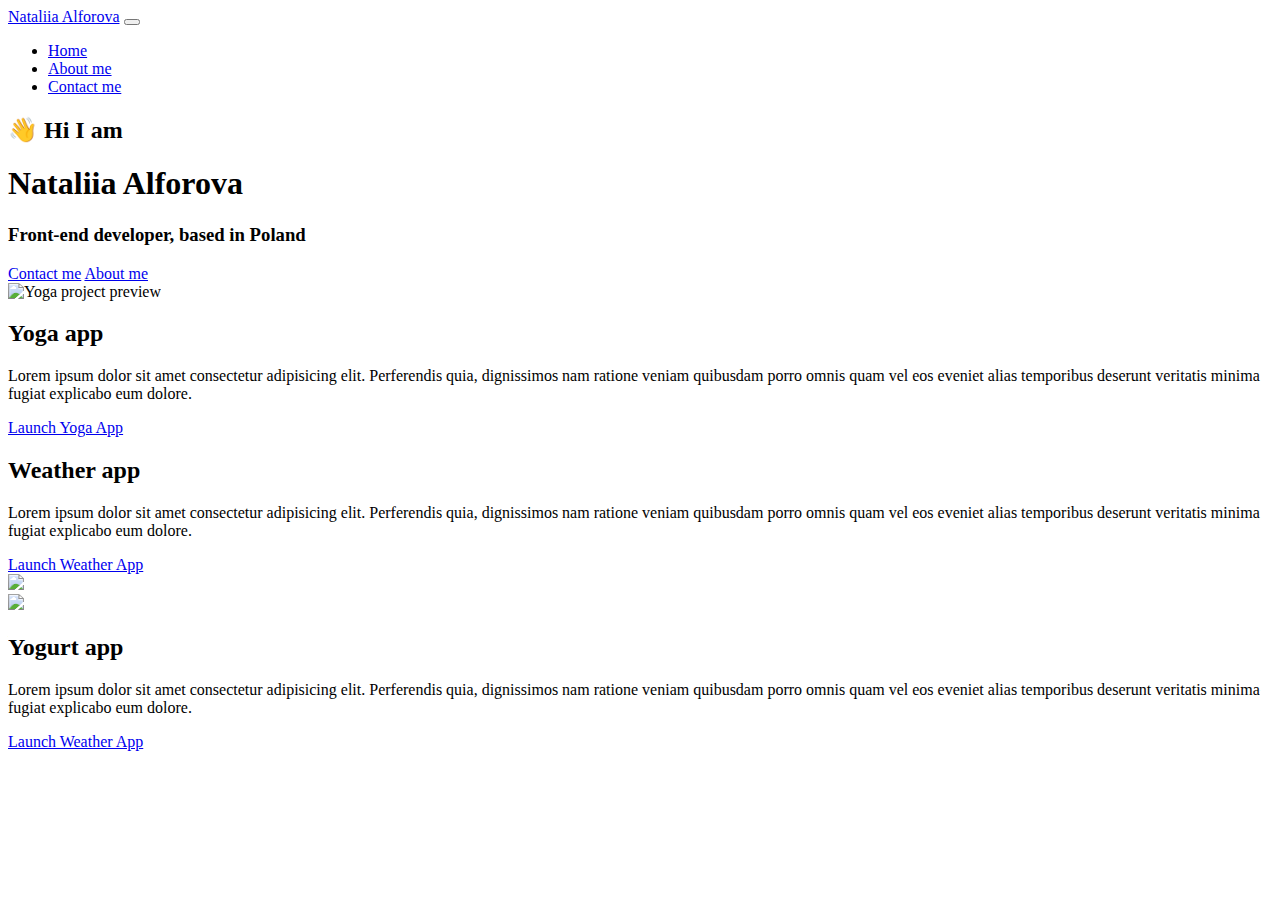
==== index.html @ e726b221 "Create index.html" ====
<!DOCTYPE html>
<html lang="en">
  <head>
    <meta charset="UTF-8" />
    <meta http-equiv="X-UA-Compatible" content="IE=edge" />
    <meta name="viewport" content="width=device-width, initial-scale=1.0" />
    <title>Front-end developer - Nataliia Alforova</title>
    <link
      href="https://cdn.jsdelivr.net/npm/bootstrap@5.0.0-beta2/dist/css/bootstrap.min.css"
      rel="stylesheet"
      integrity="sha384-BmbxuPwQa2lc/FVzBcNJ7UAyJxM6wuqIj61tLrc4wSX0szH/Ev+nYRRuWlolflfl"
      crossorigin="anonymous"
    />
    <script
      src="https://cdn.jsdelivr.net/npm/bootstrap@5.0.0-beta2/dist/js/bootstrap.bundle.min.js"
      integrity="sha384-b5kHyXgcpbZJO/tY9Ul7kGkf1S0CWuKcCD38l8YkeH8z8QjE0GmW1gYU5S9FOnJ0"
      crossorigin="anonymous"
    ></script>
    <meta
      name="description"
      content="About Nataliia Alforova, a front-end developer based in Gdańsk, Poland, check out her projects and contact her for job inquiries"
    />
    <link rel="stylesheet" href="/style.css" />
  </head>
  <body>
    <nav class="navbar navbar-expand-lg navbar-light bg-light fixed-top">
      <div class="container">
        <a class="navbar-brand" href="/" title="Homepage">Nataliia Alforova</a>
        <button
          class="navbar-toggler"
          type="button"
          data-bs-toggle="collapse"
          data-bs-target="#navbarNav"
          aria-controls="navbarNav"
          aria-expanded="false"
          aria-label="Toggle navigation"
        >
          <span class="navbar-toggler-icon"></span>
        </button>
        <div class="collapse navbar-collapse" id="navbarNav">
          <ul class="navbar-nav">
            <li class="nav-item">
              <a
                class="nav-link active"
                aria-current="page"
                href="/"
                title="Homepage"
                >Home</a
              >
            </li>
            <li class="nav-item">
              <a
                class="nav-link"
                href="/about.html"
                title="About Nataliia Alforova"
                >About me</a
              >
            </li>
            <li class="nav-item">
              <a
                class="nav-link"
                href="/about.html#contact"
                title="Contact Nataliia Alforova"
                >Contact me</a
              >
            </li>
          </ul>
        </div>
      </div>
    </nav>
    <h2 class="text-center">👋 Hi I am</h2>
    <h1 class="text-center">Nataliia Alforova</h1>
    <h3 class="text-center">Front-end developer, based in Poland</h3>
    <div class="navigation-links mb-5">
      <a
        href="/about.html#contact"
        class="primary-link"
        title="Contact Nataliia Alforova"
        >Contact me</a
      >
      <a
        href="about.html"
        class="secondary-link"
        title="About Nataliia Alforova"
        >About me</a
      >
    </div>
    <div class="container">
      <div class="row mb-5">
        <div class="col d-none d-lg-block">
          <img
            src="images/yoga.png"
            class="img-fluid rounded"
            alt="Yoga project preview"
          />
        </div>
        <div class="col-6">
          <h2 class="mb-3">Yoga app</h2>
          <p>
            Lorem ipsum dolor sit amet consectetur adipisicing elit. Perferendis
            quia, dignissimos nam ratione veniam quibusdam porro omnis quam vel
            eos eveniet alias temporibus deserunt veritatis minima fugiat
            explicabo eum dolore.
          </p>
          <div class="mt-5">
            <a href="#" class="primary-link">Launch Yoga App</a>
          </div>
        </div>
      </div>
      <div class="row mt-5">
        <div class="col-6">
          <h2 class="mb-3">Weather app</h2>
          <p>
            Lorem ipsum dolor sit amet consectetur adipisicing elit. Perferendis
            quia, dignissimos nam ratione veniam quibusdam porro omnis quam vel
            eos eveniet alias temporibus deserunt veritatis minima fugiat
            explicabo eum dolore.
          </p>
          <div class="mt-5">
            <a href="#" class="primary-link">Launch Weather App</a>
          </div>
        </div>
        <div class="col-6">
          <img
            src="images/weather.png"
            class="img-fluid rounded d-none d-sm-block"
          />
        </div>
      </div>
      <div class="row mt-5">
        <div class="col-6">
          <img
            src="images/yogurt.png"
            class="img-fluid rounded d-none d-sm-block"
          />
        </div>
        <div class="col-6">
          <h2 class="mb-3">Yogurt app</h2>
          <p>
            Lorem ipsum dolor sit amet consectetur adipisicing elit. Perferendis
            quia, dignissimos nam ratione veniam quibusdam porro omnis quam vel
            eos eveniet alias temporibus deserunt veritatis minima fugiat
            explicabo eum dolore.
          </p>
          <div class="mt-5">
            <a href="#" class="primary-link">Launch Weather App</a>
          </div>
        </div>
      </div>
    </div>
  </body>
</html>
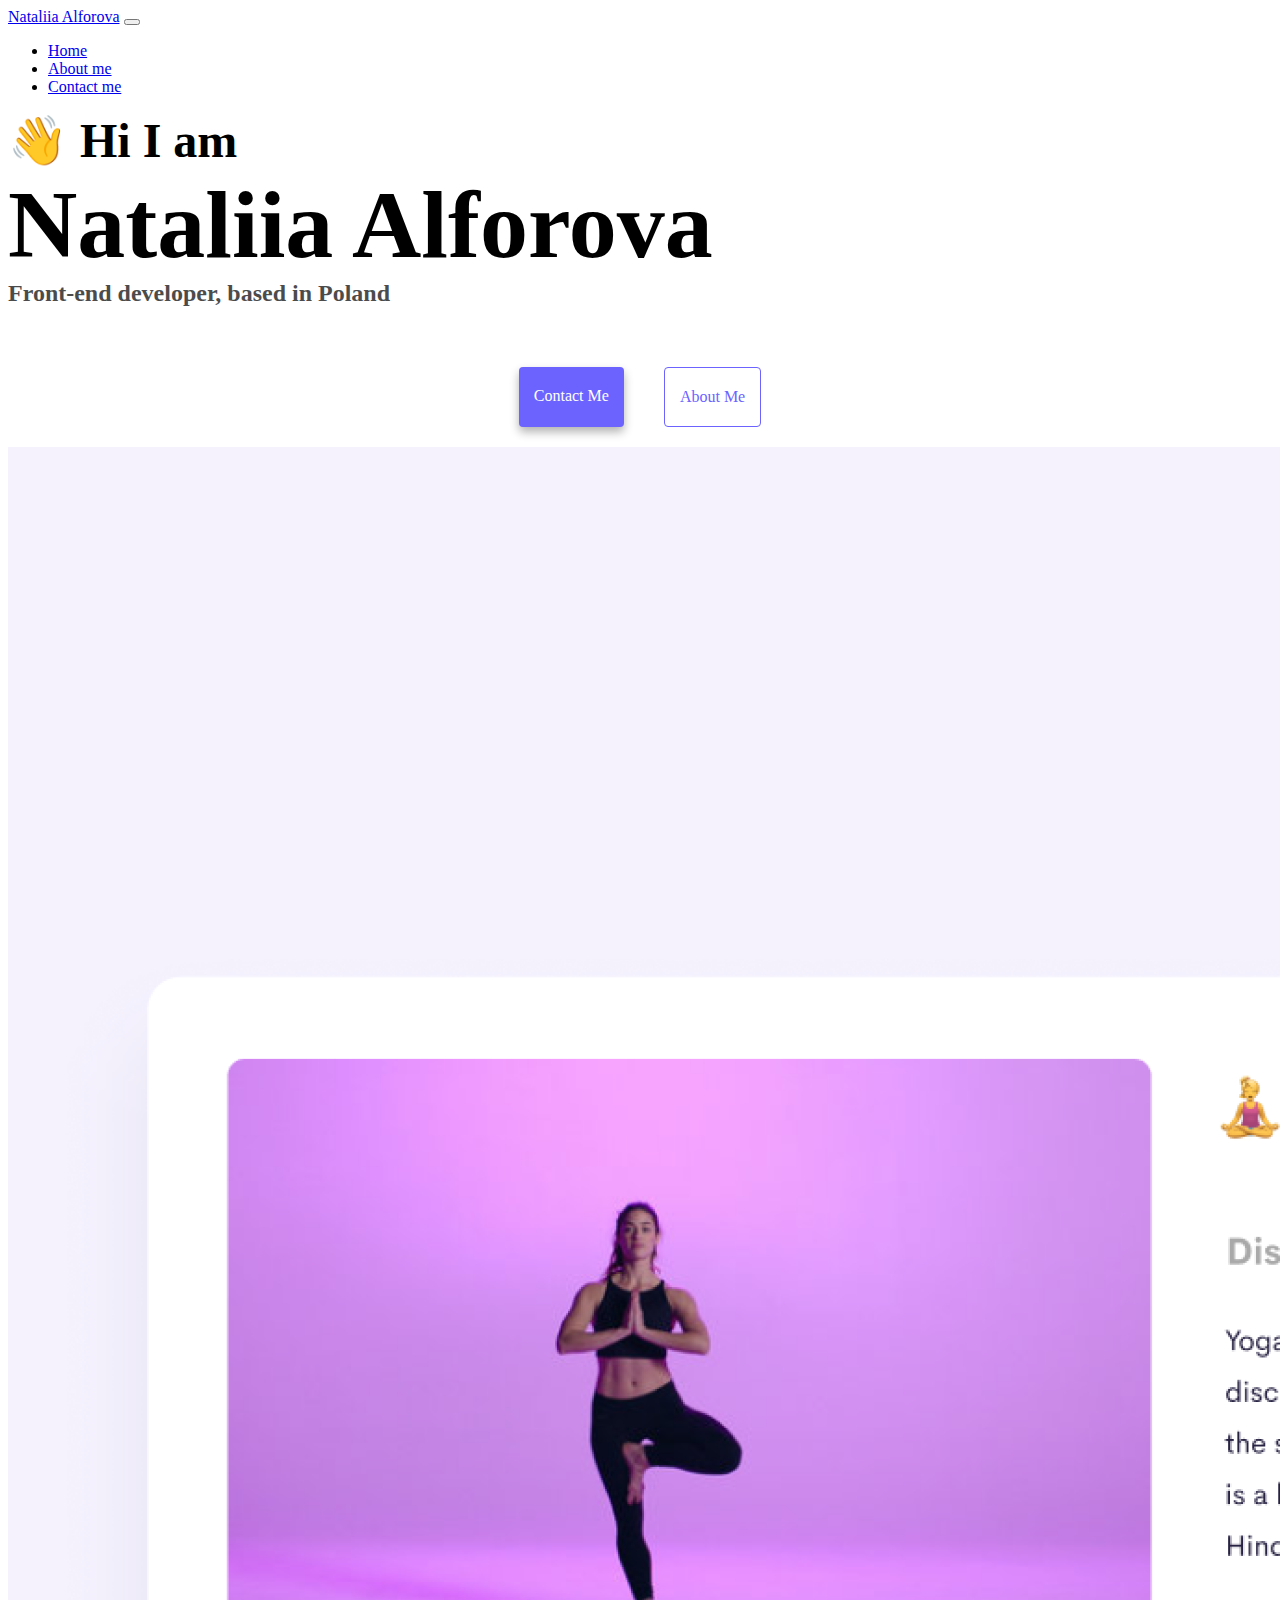
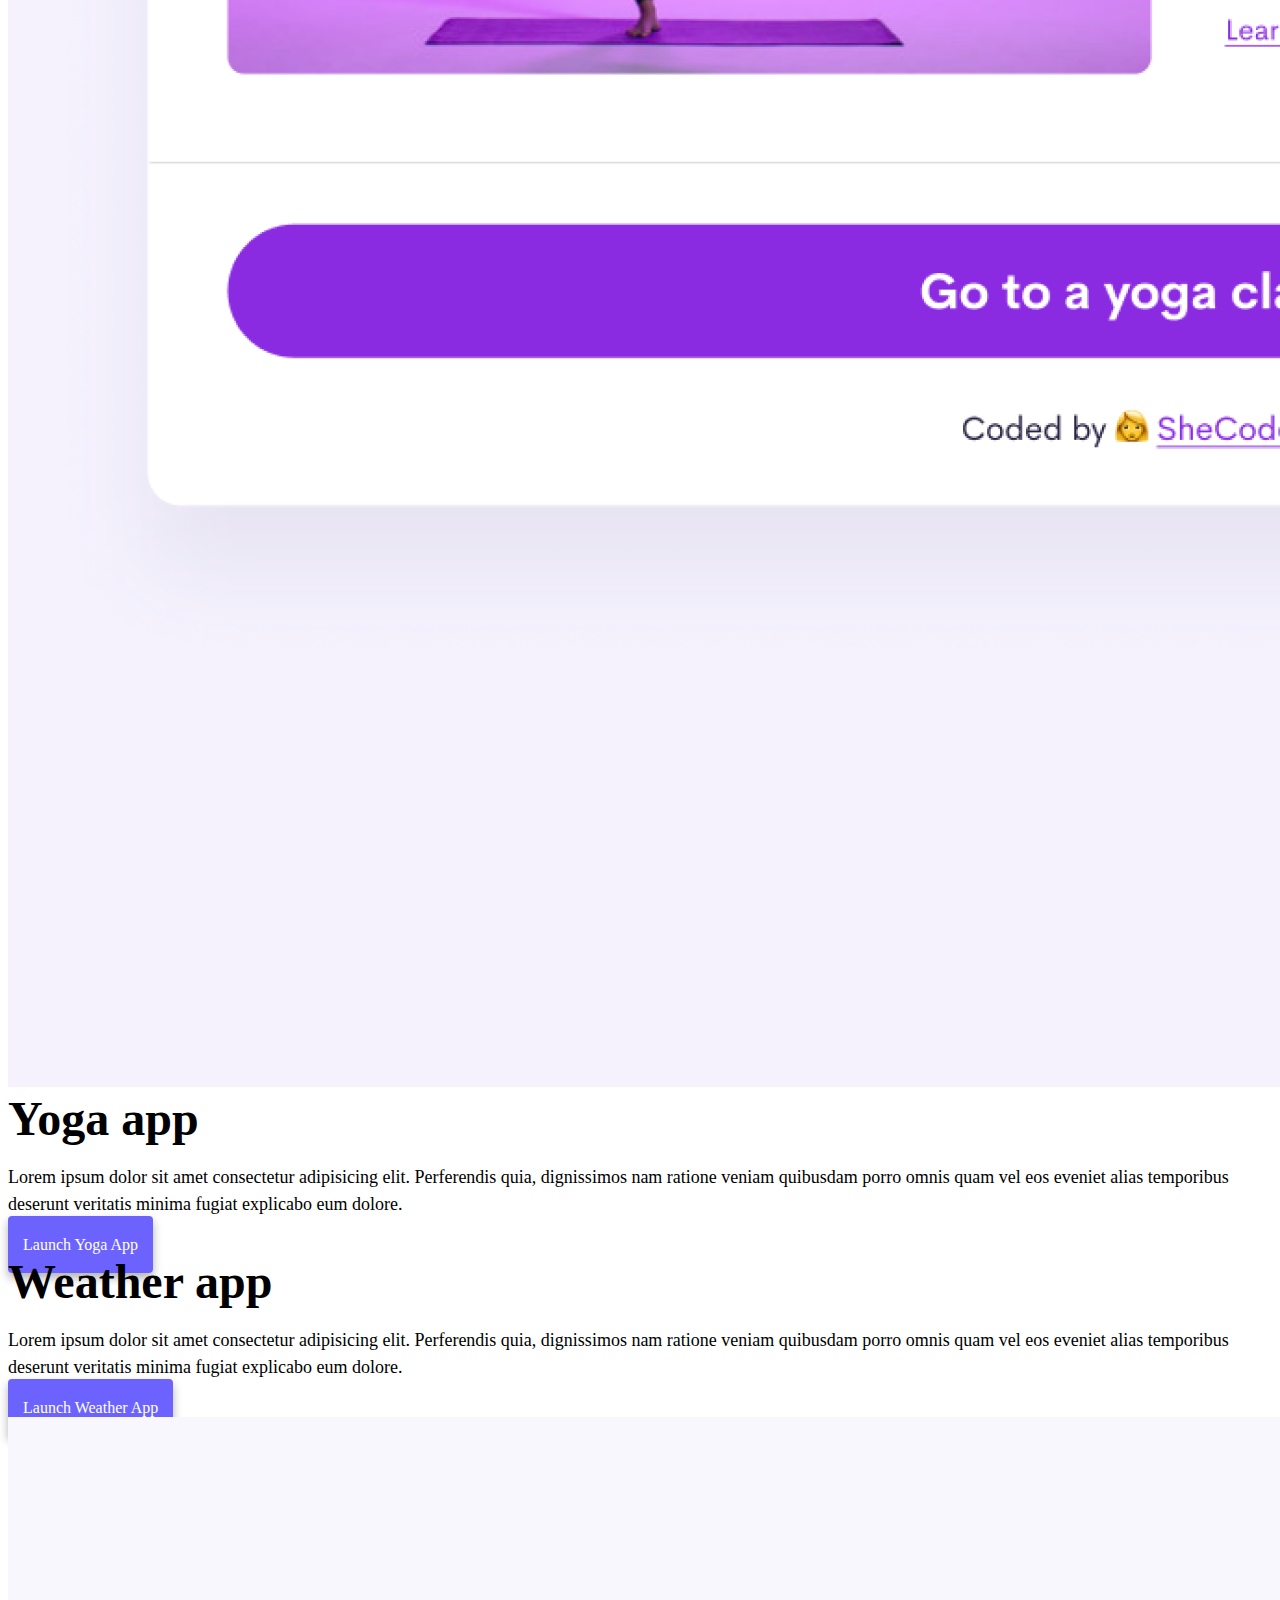
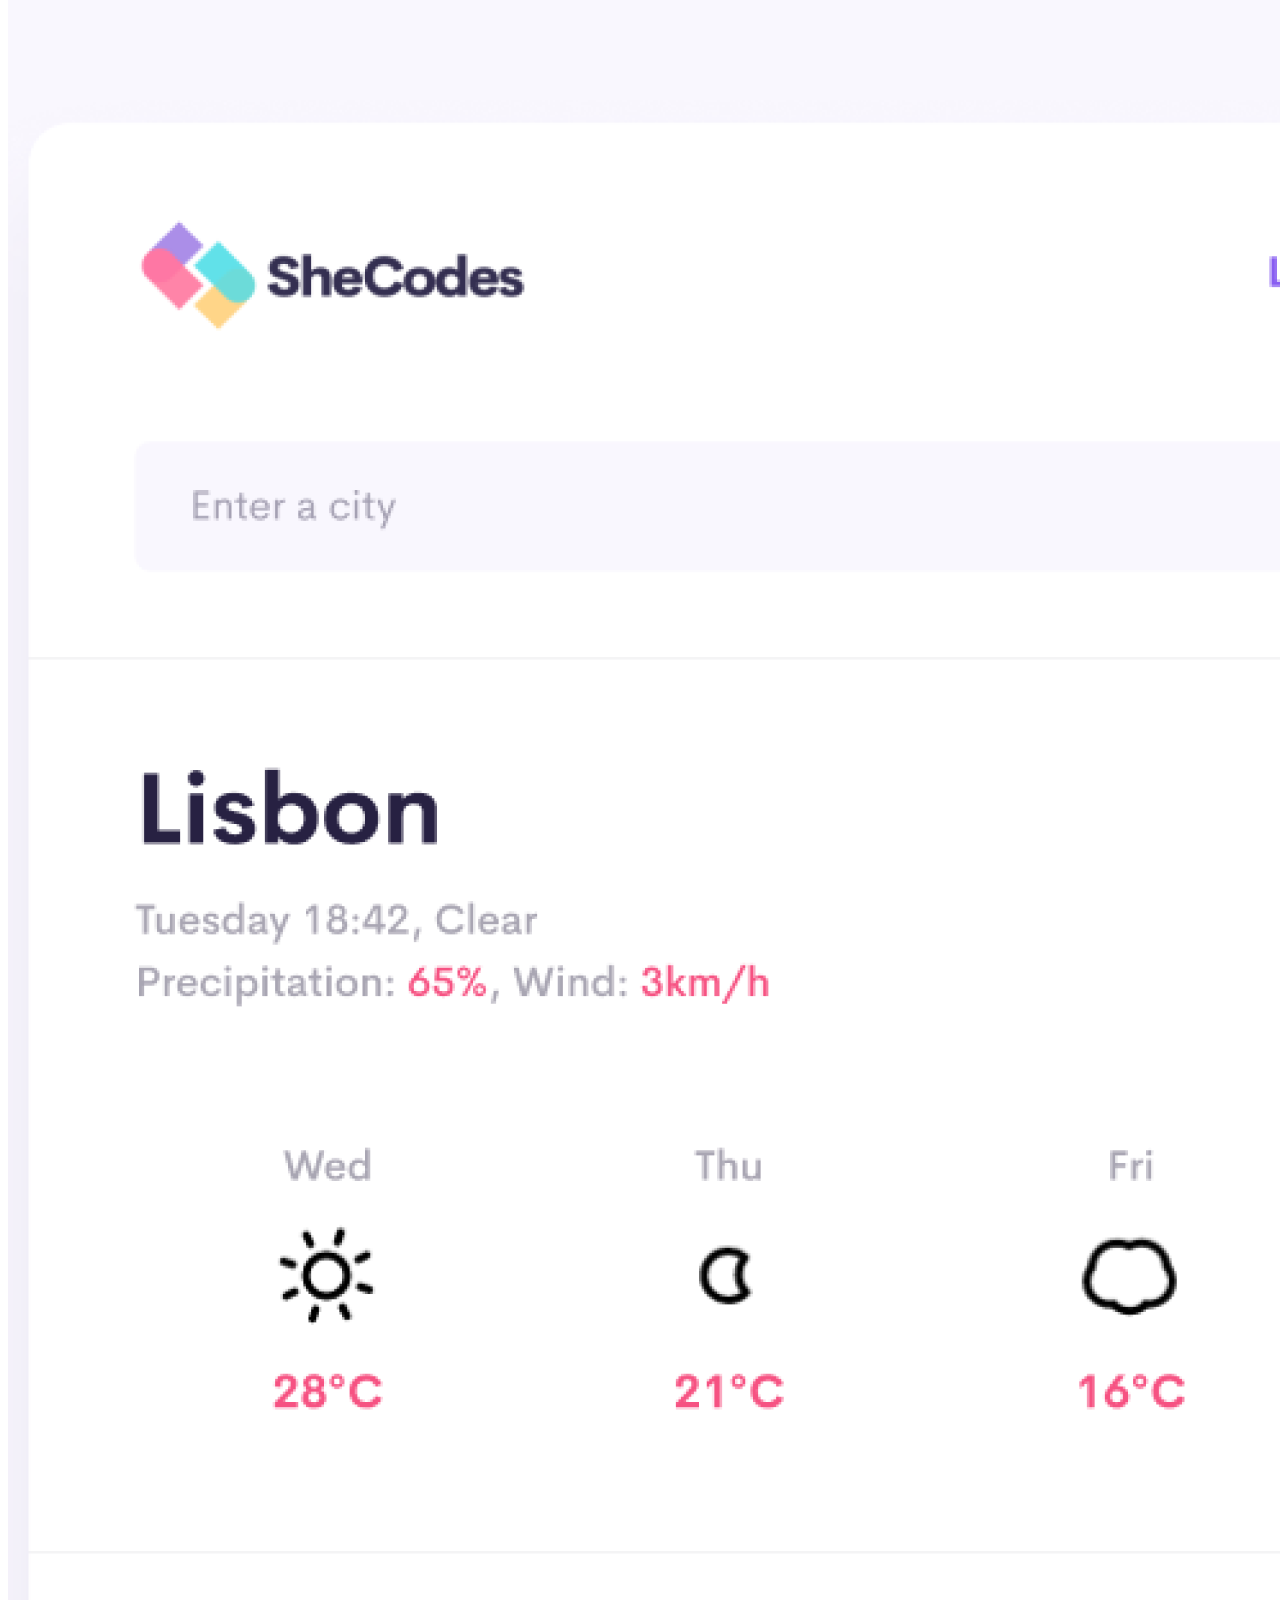
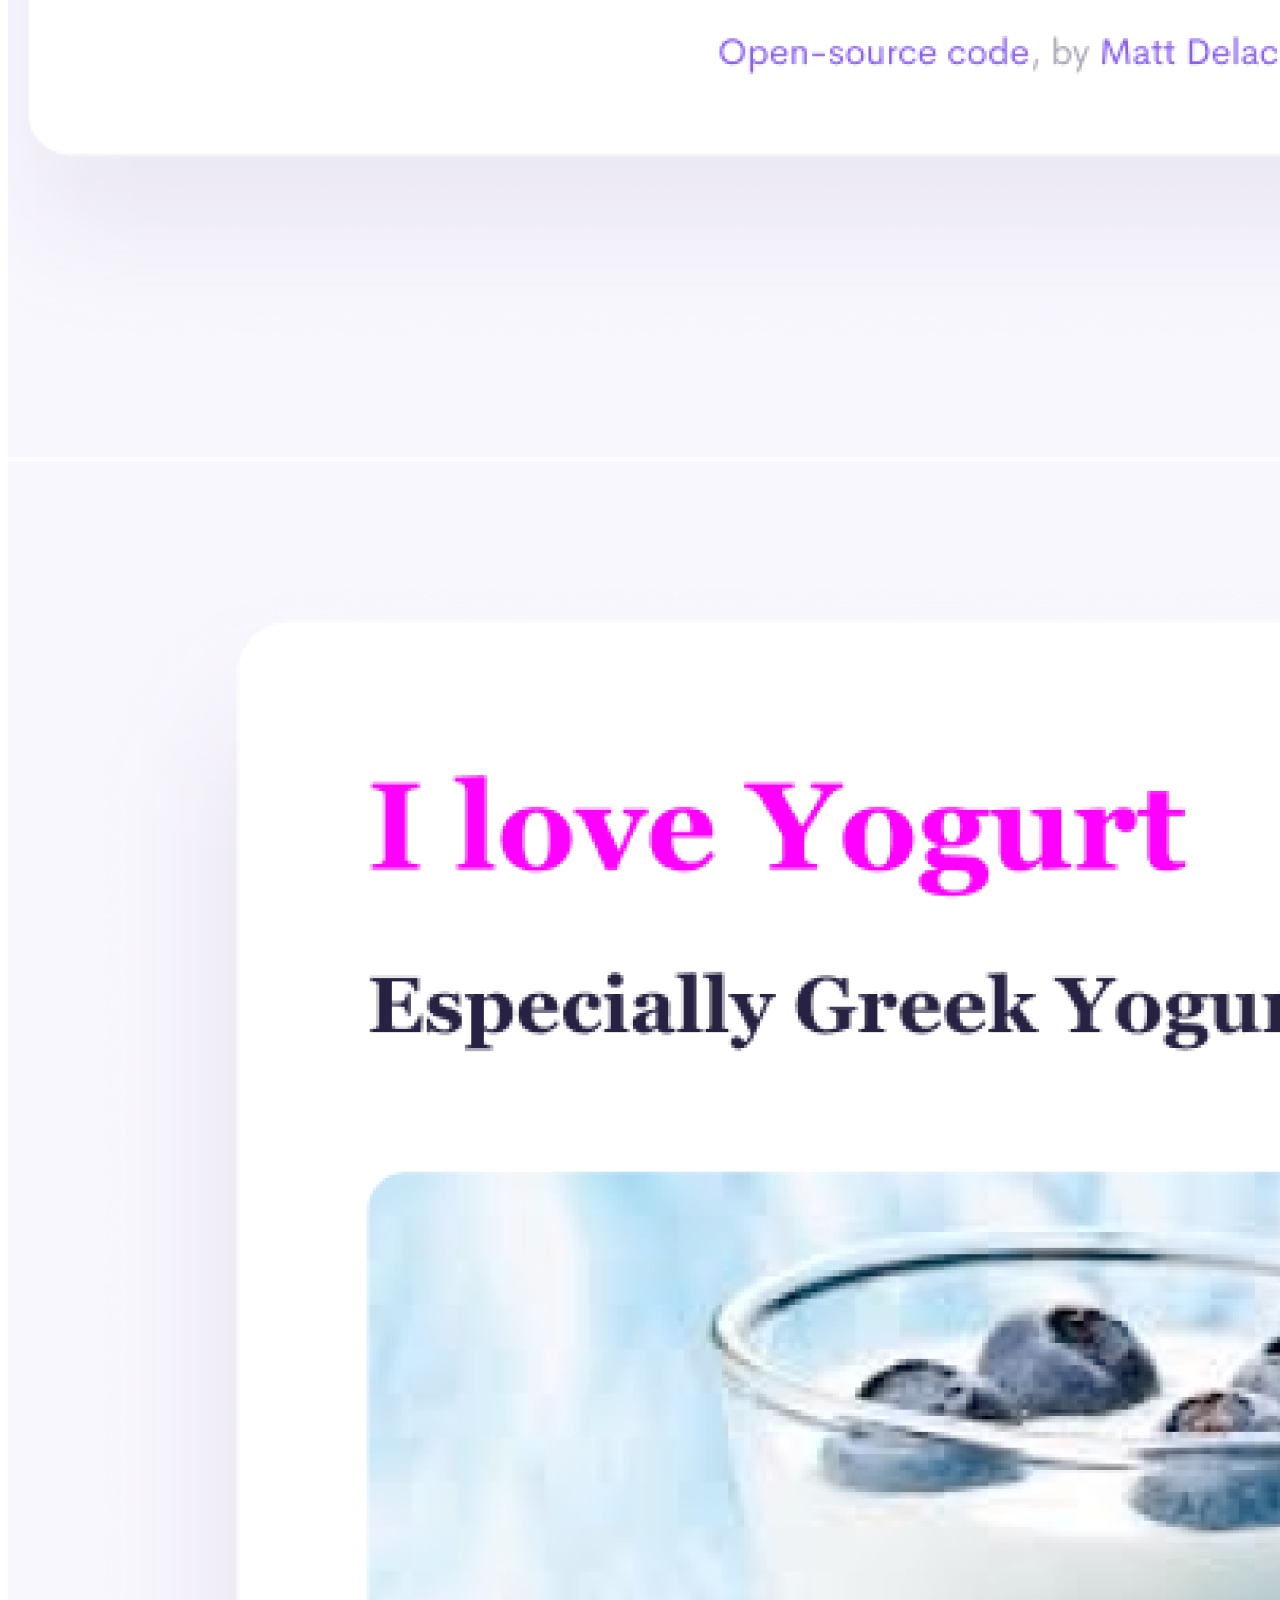
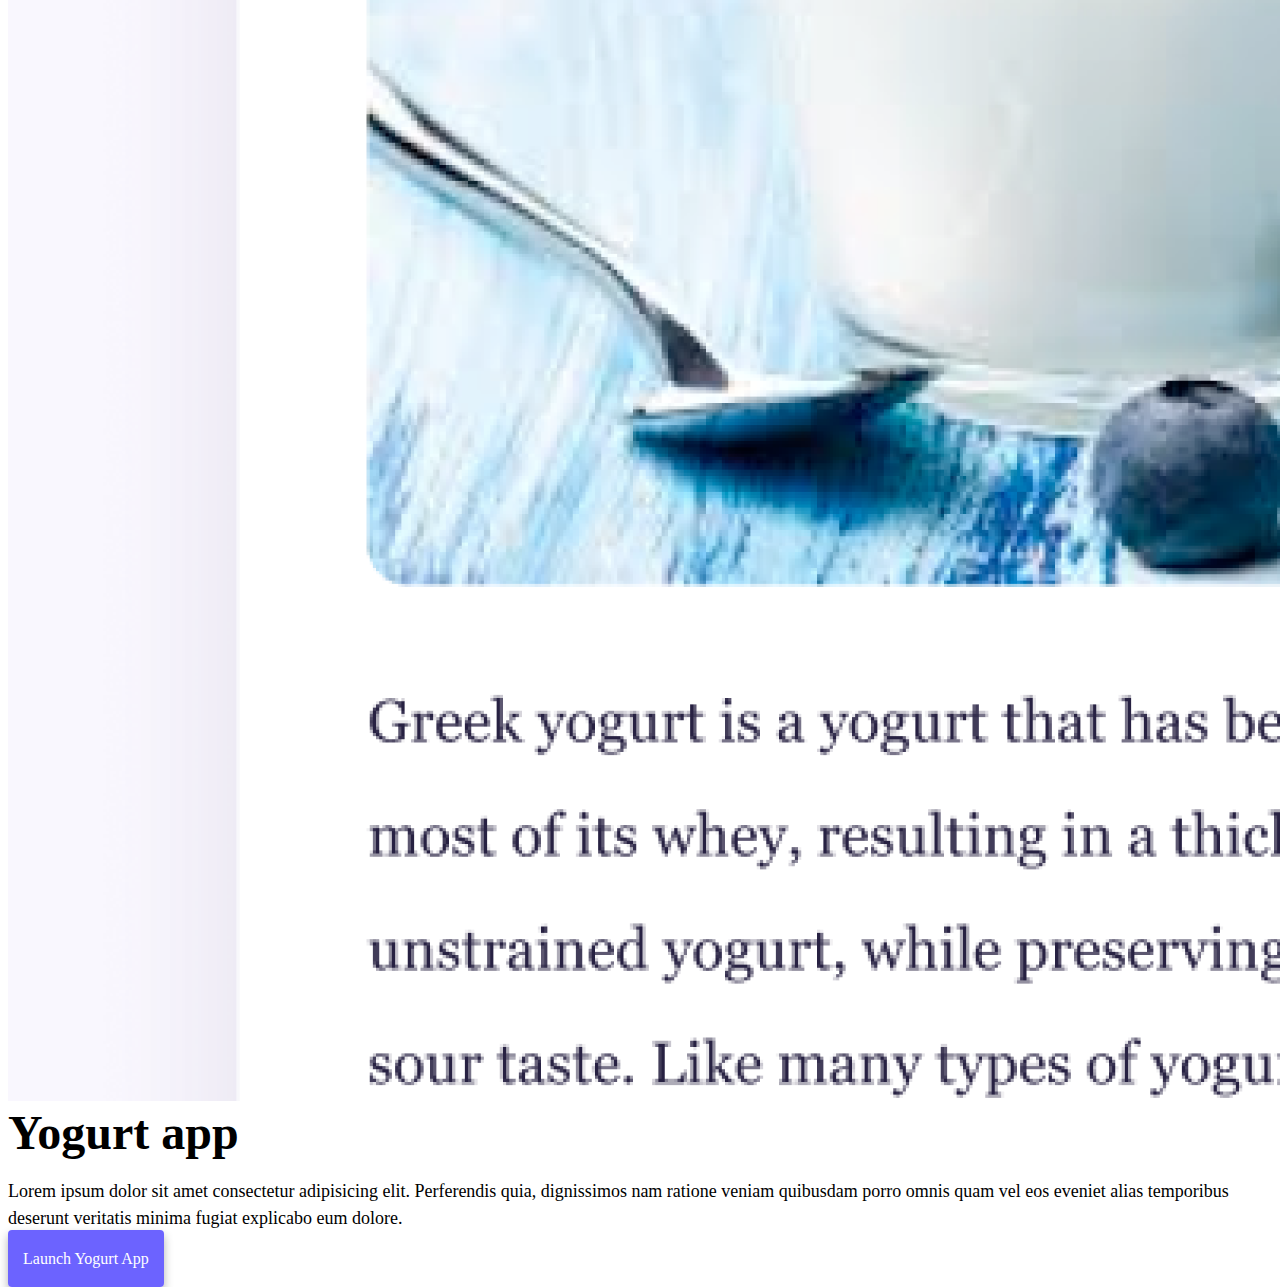
==== commit 565608df: "Update index.html" ====
--- a/index.html
+++ b/index.html
@@ -86,15 +86,15 @@
       >
     </div>
     <div class="container">
-      <div class="row mb-5">
-        <div class="col d-none d-lg-block">
+      <div class="row">
+        <div class="col-sm-6">
           <img
-            src="images/yoga.png"
-            class="img-fluid rounded"
-            alt="Yoga project preview"
+            src="/images/yoga.png"
+            class="img-fluid rounded d-none d-sm-block"
+            alt="Yoga project"
           />
         </div>
-        <div class="col-6">
+        <div class="col-sm-6">
           <h2 class="mb-3">Yoga app</h2>
           <p>
             Lorem ipsum dolor sit amet consectetur adipisicing elit. Perferendis
@@ -103,12 +103,14 @@
             explicabo eum dolore.
           </p>
           <div class="mt-5">
-            <a href="#" class="primary-link">Launch Yoga App</a>
+            <a href="#" class="primary-link project-link" title="Yoga project"
+              >Launch Yoga App</a
+            >
           </div>
         </div>
       </div>
       <div class="row mt-5">
-        <div class="col-6">
+        <div class="col-sm-6">
           <h2 class="mb-3">Weather app</h2>
           <p>
             Lorem ipsum dolor sit amet consectetur adipisicing elit. Perferendis
@@ -117,24 +119,31 @@
             explicabo eum dolore.
           </p>
           <div class="mt-5">
-            <a href="#" class="primary-link">Launch Weather App</a>
+            <a
+              href="#"
+              class="primary-link project-link"
+              title="Weather project"
+              >Launch Weather App</a
+            >
           </div>
         </div>
-        <div class="col-6">
+        <div class="col-sm-6">
           <img
-            src="images/weather.png"
+            src="/images/weather.png"
             class="img-fluid rounded d-none d-sm-block"
+            alt="Weather project"
           />
         </div>
       </div>
       <div class="row mt-5">
-        <div class="col-6">
+        <div class="col-sm-6">
           <img
             src="images/yogurt.png"
             class="img-fluid rounded d-none d-sm-block"
+            alt="Yogurt project"
           />
         </div>
-        <div class="col-6">
+        <div class="col-sm-6">
           <h2 class="mb-3">Yogurt app</h2>
           <p>
             Lorem ipsum dolor sit amet consectetur adipisicing elit. Perferendis
@@ -143,7 +152,12 @@
             explicabo eum dolore.
           </p>
           <div class="mt-5">
-            <a href="#" class="primary-link">Launch Weather App</a>
+            <a
+              href="#"
+              class="primary-link project-link"
+              title="Yogurt project "
+              >Launch Yogurt App</a
+            >
           </div>
         </div>
       </div>
--- a/style.css
+++ b/style.css
@@ -0,0 +1,115 @@
+:root {
+  --primary-color: #6c63ff;
+  --secondary-color: #f5f2fe;
+  --box-shadow: 0 5px 10px rgba(0, 0, 0, 0.3);
+}
+
+body {
+  margin-top: 100px 0;
+}
+
+h1,
+h2,
+h3 {
+  margin: 0;
+}
+
+h1 {
+  font-size: 96px;
+}
+
+h2 {
+  font-size: 48px;
+}
+
+h3 {
+  font-size: 24px;
+  opacity: 0.7;
+}
+
+p {
+  font-size: 18px;
+  line-height: 1.5;
+}
+
+.navigation-links {
+  display: flex;
+  margin-top: 40px;
+  justify-content: center;
+}
+
+.navigation-links a {
+  margin: 20px;
+}
+
+.primary-link {
+  border-radius: 4px;
+  padding: 20px 15px;
+  text-decoration: none;
+  text-transform: capitalize;
+  background: var(--primary-color);
+  box-shadow: var(--box-shadow);
+  color: white;
+}
+
+.primary-link:hover {
+  color: white;
+}
+
+.secondary-link {
+  border-radius: 4px;
+  padding: 20px 15px;
+  text-decoration: none;
+  text-transform: capitalize;
+  color: var(--primary-color);
+  border: 1px solid var(--primary-color);
+  text-align: center;
+}
+
+.homepage-link {
+  color: var(--primary-color);
+  text-align: center;
+  display: block;
+}
+
+.about-paragraphs {
+  margin: 30px 0;
+}
+
+.about-paragraphs p {
+  margin: 10px;
+}
+
+.email-link {
+  display: flex;
+  justify-content: center;
+  color: var(--primary-color);
+  font-size: 28px;
+  text-decoration: none;
+}
+
+.email-link:hover {
+  text-decoration: underline;
+}
+
+@media (max-width: 576px) {
+  h1 {
+    font-size: 48px;
+    line-height: 1.5;
+  }
+
+  h2 {
+    font-size: 32px;
+    text-align: center;
+  }
+
+  p {
+    text-align: center;
+  }
+
+  .project-link {
+    display: block;
+    text-align: center;
+    margin: 0 20px;
+  }
+}
